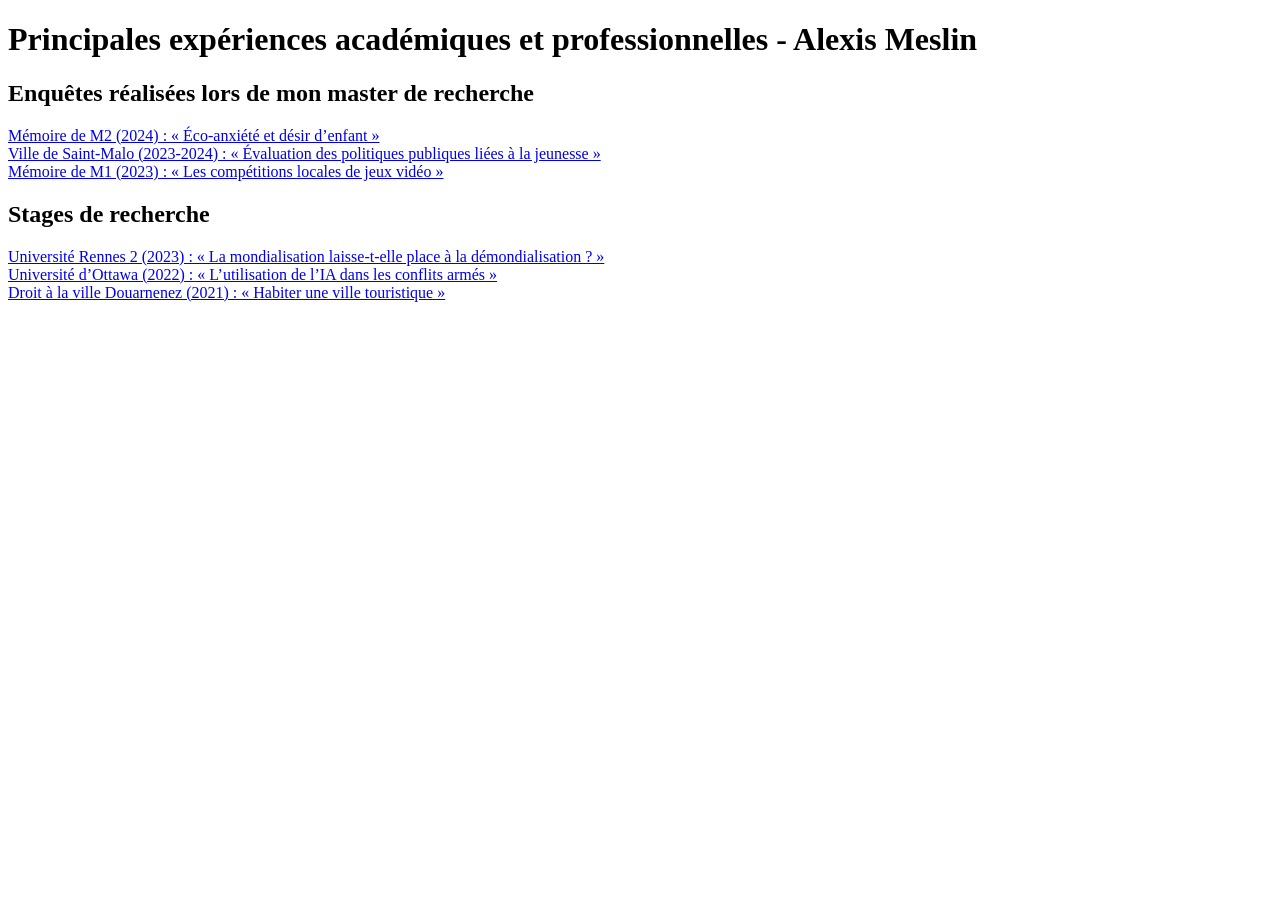
==== index.html @ bc4a0207 "Add files via upload" ====
<!DOCTYPE html><html><head><meta charset='UTF-8'><link rel='stylesheet' href='style.css'></head><body><div class='hero'><h1>Principales expériences académiques et professionnelles - Alexis Meslin</h1></div><div class='container'><div class='section'><h2>Enquêtes réalisées lors de mon master de recherche</h2><div class='card'><a href='pages/memoire-de-m2-2024-eco-anxiete-et-desir-denfant.html'>Mémoire de M2 (2024) : « Éco-anxiété et désir d’enfant »</a></div><div class='card'><a href='pages/ville-de-saint-malo-2023-2024-evaluation-des-polit.html'>Ville de Saint-Malo (2023-2024) : « Évaluation des politiques publiques liées à la jeunesse »</a></div><div class='card'><a href='pages/memoire-de-m1-2023-les-competitions-locales-de-jeu.html'>Mémoire de M1 (2023) : « Les compétitions locales de jeux vidéo »</a></div></div><div class='section'><h2>Stages de recherche</h2><div class='card'><a href='pages/universite-rennes-2-2023-la-mondialisation-laisse-.html'>Université Rennes 2 (2023) : « La mondialisation laisse-t-elle place à la démondialisation ? »</a></div><div class='card'><a href='pages/universite-dottawa-2022-lutilisation-de-lia-dans-l.html'>Université d’Ottawa (2022) : « L’utilisation de l’IA dans les conflits armés »</a></div><div class='card'><a href='pages/droit-a-la-ville-douarnenez-2021-habiter-une-ville.html'>Droit à la ville Douarnenez (2021) : « Habiter une ville touristique »</a></div></div></div></body></html>
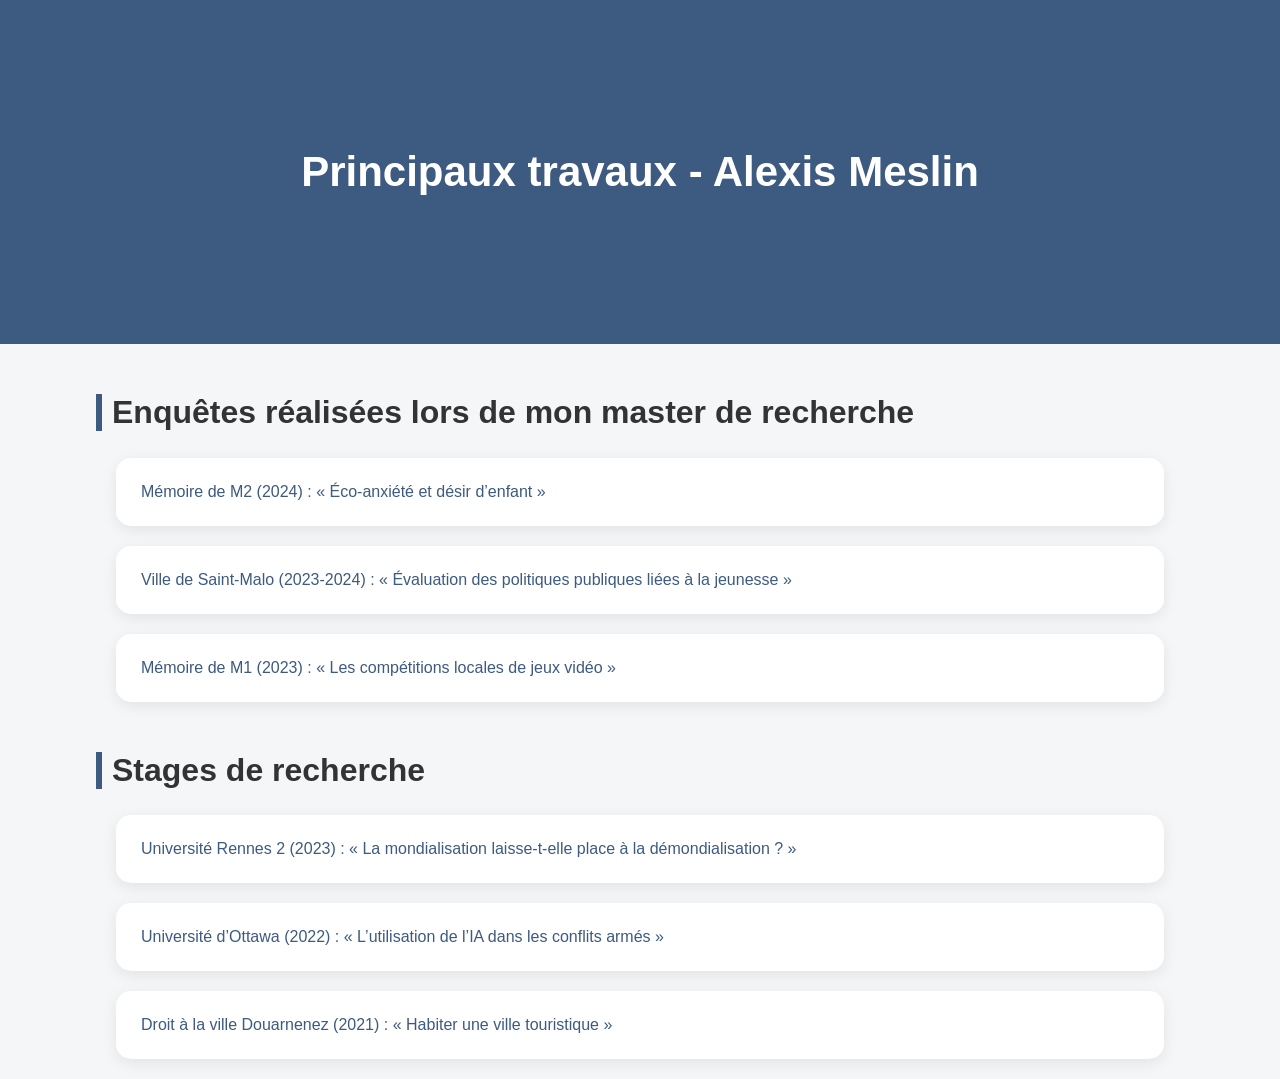
==== commit dfeea985: "validation" ====
--- a/index.html
+++ b/index.html
@@ -1 +1 @@
-<!DOCTYPE html><html><head><meta charset='UTF-8'><link rel='stylesheet' href='style.css'></head><body><div class='hero'><h1>Principales expériences académiques et professionnelles - Alexis Meslin</h1></div><div class='container'><div class='section'><h2>Enquêtes réalisées lors de mon master de recherche</h2><div class='card'><a href='pages/memoire-de-m2-2024-eco-anxiete-et-desir-denfant.html'>Mémoire de M2 (2024) : « Éco-anxiété et désir d’enfant »</a></div><div class='card'><a href='pages/ville-de-saint-malo-2023-2024-evaluation-des-polit.html'>Ville de Saint-Malo (2023-2024) : « Évaluation des politiques publiques liées à la jeunesse »</a></div><div class='card'><a href='pages/memoire-de-m1-2023-les-competitions-locales-de-jeu.html'>Mémoire de M1 (2023) : « Les compétitions locales de jeux vidéo »</a></div></div><div class='section'><h2>Stages de recherche</h2><div class='card'><a href='pages/universite-rennes-2-2023-la-mondialisation-laisse-.html'>Université Rennes 2 (2023) : « La mondialisation laisse-t-elle place à la démondialisation ? »</a></div><div class='card'><a href='pages/universite-dottawa-2022-lutilisation-de-lia-dans-l.html'>Université d’Ottawa (2022) : « L’utilisation de l’IA dans les conflits armés »</a></div><div class='card'><a href='pages/droit-a-la-ville-douarnenez-2021-habiter-une-ville.html'>Droit à la ville Douarnenez (2021) : « Habiter une ville touristique »</a></div></div></div></body></html>+<!DOCTYPE html><html><head><meta charset='UTF-8'><link rel='stylesheet' href='style.css'></head><body><div class='hero'><h1>Principaux travaux - Alexis Meslin</h1></div><div class='container'><div class='section'><h2>Enquêtes réalisées lors de mon master de recherche</h2><div class='card'><a href='pages/memoire-de-m2-2024-eco-anxiete-et-desir-denfant.html'>Mémoire de M2 (2024) : « Éco-anxiété et désir d’enfant »</a></div><div class='card'><a href='pages/ville-de-saint-malo-2023-2024-evaluation-des-polit.html'>Ville de Saint-Malo (2023-2024) : « Évaluation des politiques publiques liées à la jeunesse »</a></div><div class='card'><a href='pages/memoire-de-m1-2023-les-competitions-locales-de-jeu.html'>Mémoire de M1 (2023) : « Les compétitions locales de jeux vidéo »</a></div></div><div class='section'><h2>Stages de recherche</h2><div class='card'><a href='pages/universite-rennes-2-2023-la-mondialisation-laisse-.html'>Université Rennes 2 (2023) : « La mondialisation laisse-t-elle place à la démondialisation ? »</a></div><div class='card'><a href='pages/universite-dottawa-2022-lutilisation-de-lia-dans-l.html'>Université d’Ottawa (2022) : « L’utilisation de l’IA dans les conflits armés »</a></div><div class='card'><a href='pages/droit-a-la-ville-douarnenez-2021-habiter-une-ville.html'>Droit à la ville Douarnenez (2021) : « Habiter une ville touristique »</a></div></div></div></body></html>
--- a/style.css
+++ b/style.css
@@ -0,0 +1,7 @@
+body{font-family:Calibri,sans-serif;margin:0;background:#f4f6f8;color:#333}
+.hero{background:#3d5a80;color:white;padding:120px;text-align:center}
+.hero h1{font-size:42px}.container{width:85%;margin:auto}.section{margin-top:50px}
+.section h2{font-size:32px;border-left:6px solid #3d5a80;padding-left:10px}
+.card,.page{background:white;padding:25px;margin:20px;border-radius:15px;box-shadow:0 4px 15px rgba(0,0,0,.08)}
+.page{max-width:900px;margin:50px auto}.label{text-decoration:underline;font-size:22px;font-weight:bold}
+a{text-decoration:none;color:#3d5a80}
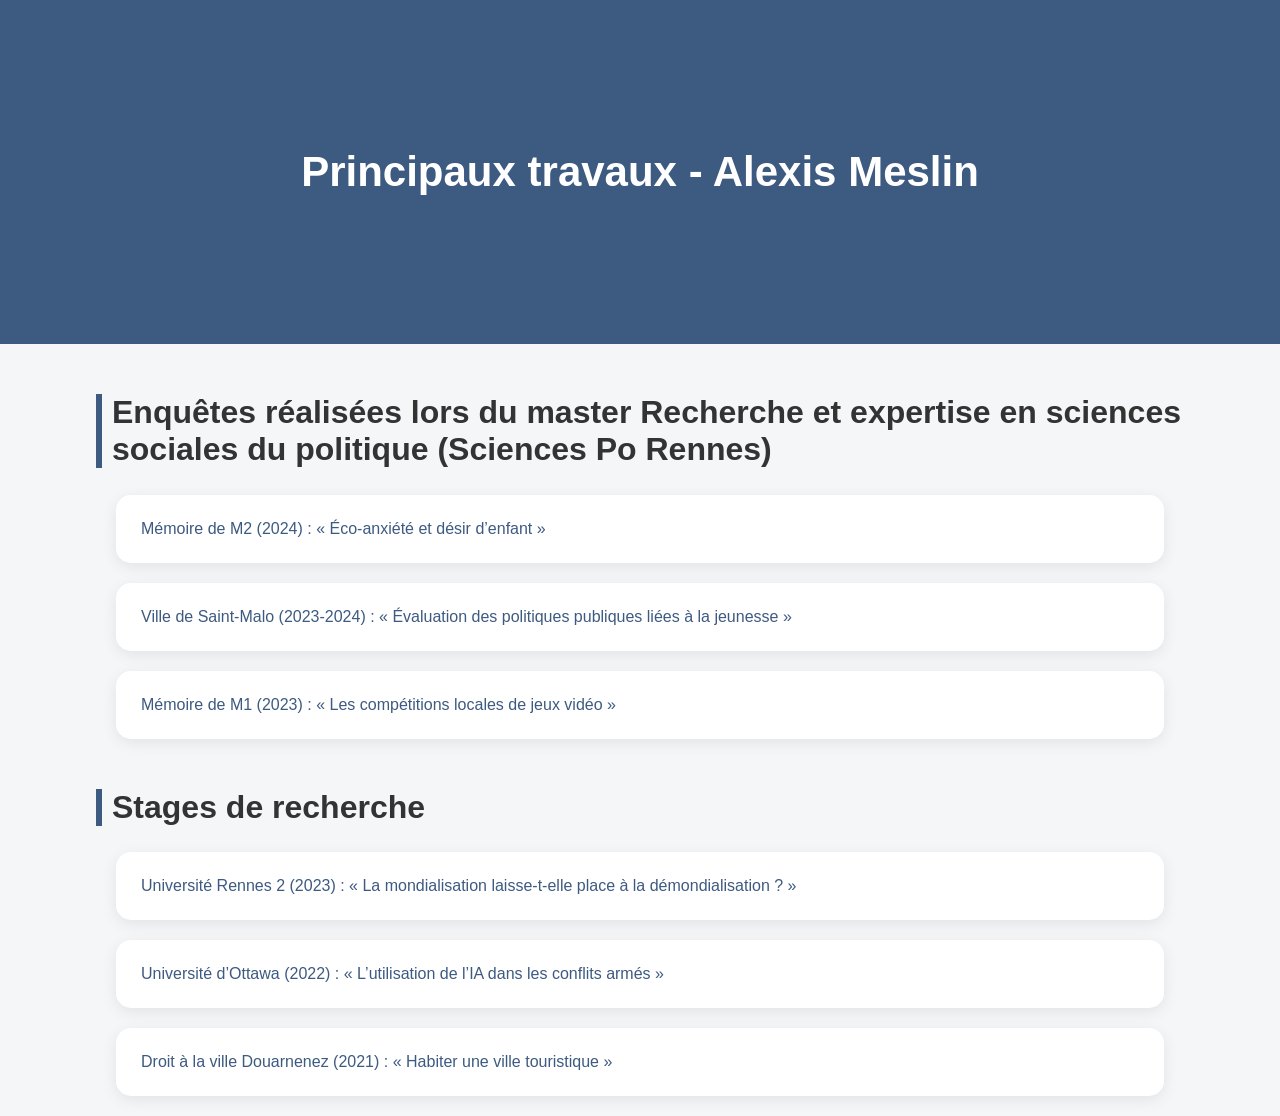
==== commit 6033df23: "enregistre" ====
--- a/index.html
+++ b/index.html
@@ -1 +1 @@
-<!DOCTYPE html><html><head><meta charset='UTF-8'><link rel='stylesheet' href='style.css'></head><body><div class='hero'><h1>Principaux travaux - Alexis Meslin</h1></div><div class='container'><div class='section'><h2>Enquêtes réalisées lors de mon master de recherche</h2><div class='card'><a href='pages/memoire-de-m2-2024-eco-anxiete-et-desir-denfant.html'>Mémoire de M2 (2024) : « Éco-anxiété et désir d’enfant »</a></div><div class='card'><a href='pages/ville-de-saint-malo-2023-2024-evaluation-des-polit.html'>Ville de Saint-Malo (2023-2024) : « Évaluation des politiques publiques liées à la jeunesse »</a></div><div class='card'><a href='pages/memoire-de-m1-2023-les-competitions-locales-de-jeu.html'>Mémoire de M1 (2023) : « Les compétitions locales de jeux vidéo »</a></div></div><div class='section'><h2>Stages de recherche</h2><div class='card'><a href='pages/universite-rennes-2-2023-la-mondialisation-laisse-.html'>Université Rennes 2 (2023) : « La mondialisation laisse-t-elle place à la démondialisation ? »</a></div><div class='card'><a href='pages/universite-dottawa-2022-lutilisation-de-lia-dans-l.html'>Université d’Ottawa (2022) : « L’utilisation de l’IA dans les conflits armés »</a></div><div class='card'><a href='pages/droit-a-la-ville-douarnenez-2021-habiter-une-ville.html'>Droit à la ville Douarnenez (2021) : « Habiter une ville touristique »</a></div></div></div></body></html>+<!DOCTYPE html><html><head><meta charset='UTF-8'><link rel='stylesheet' href='style.css'></head><body><div class='hero'><h1>Principaux travaux - Alexis Meslin</h1></div><div class='container'><div class='section'><h2>Enquêtes réalisées lors du master Recherche et expertise en sciences sociales du politique (Sciences Po Rennes)</h2><div class='card'><a href='pages/memoire-de-m2-2024-eco-anxiete-et-desir-denfant.html'>Mémoire de M2 (2024) : « Éco-anxiété et désir d’enfant »</a></div><div class='card'><a href='pages/ville-de-saint-malo-2023-2024-evaluation-des-polit.html'>Ville de Saint-Malo (2023-2024) : « Évaluation des politiques publiques liées à la jeunesse »</a></div><div class='card'><a href='pages/memoire-de-m1-2023-les-competitions-locales-de-jeu.html'>Mémoire de M1 (2023) : « Les compétitions locales de jeux vidéo »</a></div></div><div class='section'><h2>Stages de recherche</h2><div class='card'><a href='pages/universite-rennes-2-2023-la-mondialisation-laisse-.html'>Université Rennes 2 (2023) : « La mondialisation laisse-t-elle place à la démondialisation ? »</a></div><div class='card'><a href='pages/universite-dottawa-2022-lutilisation-de-lia-dans-l.html'>Université d’Ottawa (2022) : « L’utilisation de l’IA dans les conflits armés »</a></div><div class='card'><a href='pages/droit-a-la-ville-douarnenez-2021-habiter-une-ville.html'>Droit à la ville Douarnenez (2021) : « Habiter une ville touristique »</a></div></div></div></body></html>
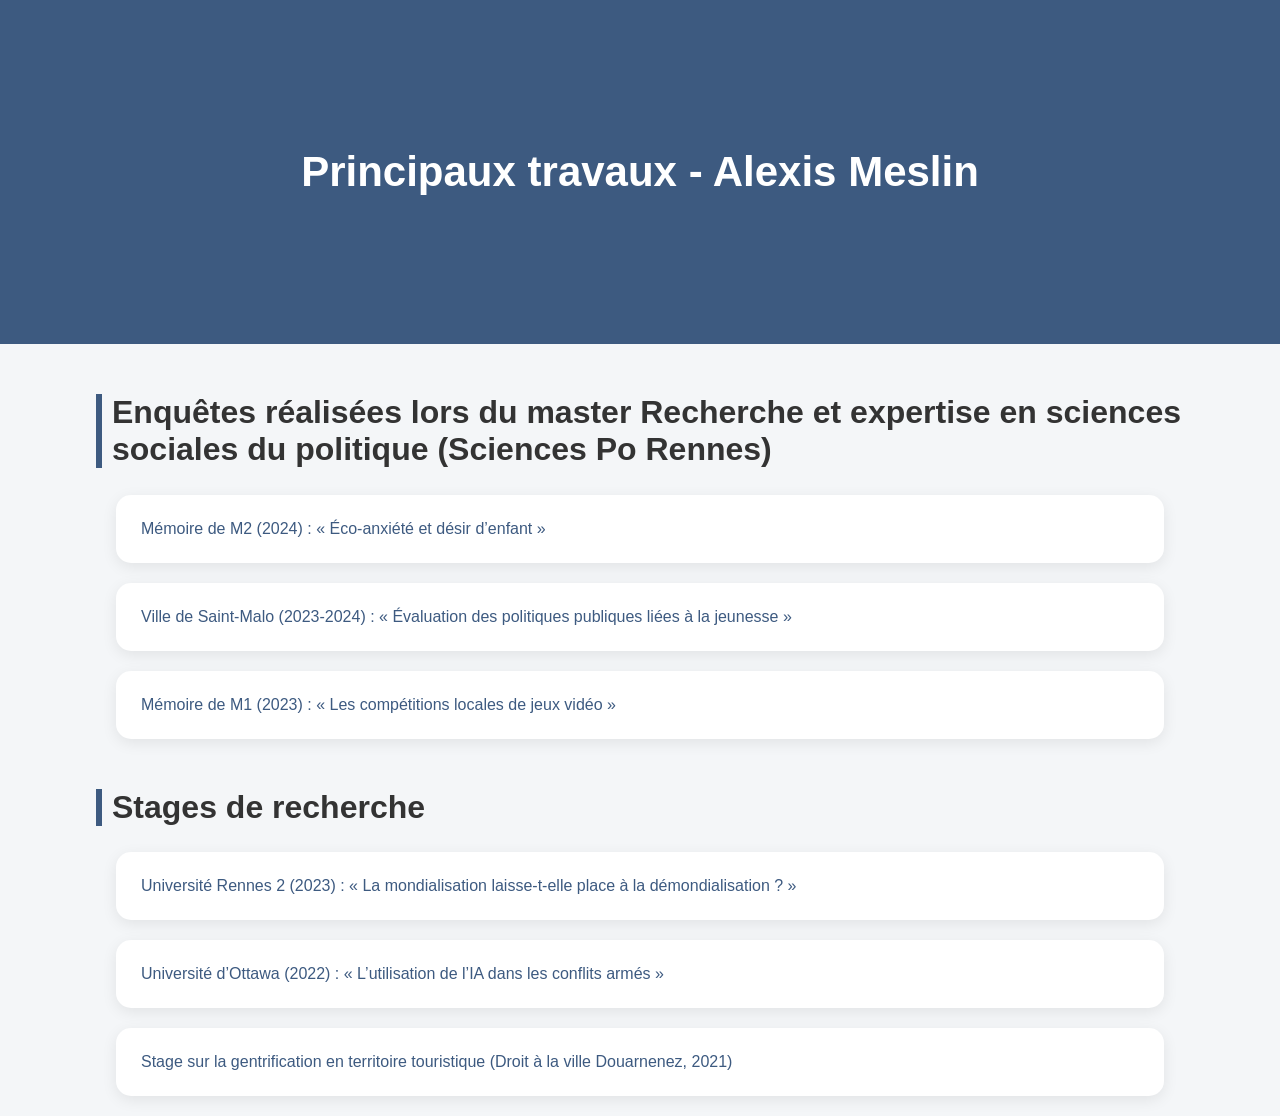
==== commit b15f1408: "hgj" ====
--- a/index.html
+++ b/index.html
@@ -1 +1 @@
-<!DOCTYPE html><html><head><meta charset='UTF-8'><link rel='stylesheet' href='style.css'></head><body><div class='hero'><h1>Principaux travaux - Alexis Meslin</h1></div><div class='container'><div class='section'><h2>Enquêtes réalisées lors du master Recherche et expertise en sciences sociales du politique (Sciences Po Rennes)</h2><div class='card'><a href='pages/memoire-de-m2-2024-eco-anxiete-et-desir-denfant.html'>Mémoire de M2 (2024) : « Éco-anxiété et désir d’enfant »</a></div><div class='card'><a href='pages/ville-de-saint-malo-2023-2024-evaluation-des-polit.html'>Ville de Saint-Malo (2023-2024) : « Évaluation des politiques publiques liées à la jeunesse »</a></div><div class='card'><a href='pages/memoire-de-m1-2023-les-competitions-locales-de-jeu.html'>Mémoire de M1 (2023) : « Les compétitions locales de jeux vidéo »</a></div></div><div class='section'><h2>Stages de recherche</h2><div class='card'><a href='pages/universite-rennes-2-2023-la-mondialisation-laisse-.html'>Université Rennes 2 (2023) : « La mondialisation laisse-t-elle place à la démondialisation ? »</a></div><div class='card'><a href='pages/universite-dottawa-2022-lutilisation-de-lia-dans-l.html'>Université d’Ottawa (2022) : « L’utilisation de l’IA dans les conflits armés »</a></div><div class='card'><a href='pages/droit-a-la-ville-douarnenez-2021-habiter-une-ville.html'>Droit à la ville Douarnenez (2021) : « Habiter une ville touristique »</a></div></div></div></body></html>+<!DOCTYPE html><html><head><meta charset='UTF-8'><link rel='stylesheet' href='style.css'></head><body><div class='hero'><h1>Principaux travaux - Alexis Meslin</h1></div><div class='container'><div class='section'><h2>Enquêtes réalisées lors du master Recherche et expertise en sciences sociales du politique (Sciences Po Rennes)</h2><div class='card'><a href='pages/memoire-de-m2-2024-eco-anxiete-et-desir-denfant.html'>Mémoire de M2 (2024) : « Éco-anxiété et désir d’enfant »</a></div><div class='card'><a href='pages/ville-de-saint-malo-2023-2024-evaluation-des-polit.html'>Ville de Saint-Malo (2023-2024) : « Évaluation des politiques publiques liées à la jeunesse »</a></div><div class='card'><a href='pages/memoire-de-m1-2023-les-competitions-locales-de-jeu.html'>Mémoire de M1 (2023) : « Les compétitions locales de jeux vidéo »</a></div></div><div class='section'><h2>Stages de recherche</h2><div class='card'><a href='pages/universite-rennes-2-2023-la-mondialisation-laisse-.html'>Université Rennes 2 (2023) : « La mondialisation laisse-t-elle place à la démondialisation ? »</a></div><div class='card'><a href='pages/universite-dottawa-2022-lutilisation-de-lia-dans-l.html'>Université d’Ottawa (2022) : « L’utilisation de l’IA dans les conflits armés »</a></div><div class='card'><a href='pages/droit-a-la-ville-douarnenez-2021-habiter-une-ville.html'>Stage sur la gentrification en territoire touristique (Droit à la ville Douarnenez, 2021)</a></div></div></div></body></html>
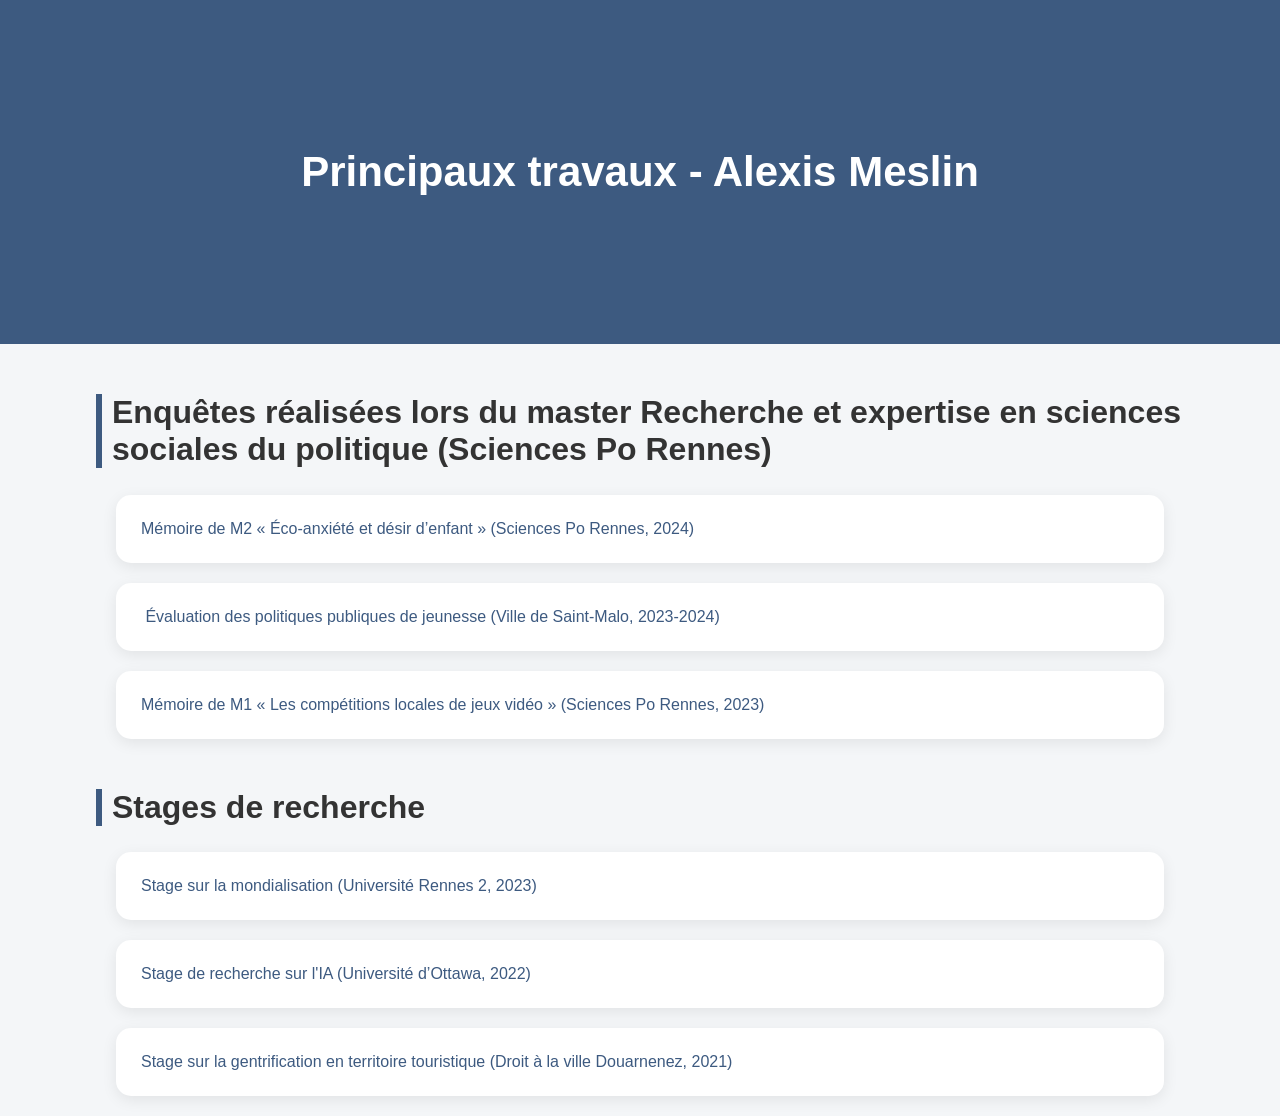
==== commit 972a74a5: "re" ====
--- a/index.html
+++ b/index.html
@@ -1 +1 @@
-<!DOCTYPE html><html><head><meta charset='UTF-8'><link rel='stylesheet' href='style.css'></head><body><div class='hero'><h1>Principaux travaux - Alexis Meslin</h1></div><div class='container'><div class='section'><h2>Enquêtes réalisées lors du master Recherche et expertise en sciences sociales du politique (Sciences Po Rennes)</h2><div class='card'><a href='pages/memoire-de-m2-2024-eco-anxiete-et-desir-denfant.html'>Mémoire de M2 (2024) : « Éco-anxiété et désir d’enfant »</a></div><div class='card'><a href='pages/ville-de-saint-malo-2023-2024-evaluation-des-polit.html'>Ville de Saint-Malo (2023-2024) : « Évaluation des politiques publiques liées à la jeunesse »</a></div><div class='card'><a href='pages/memoire-de-m1-2023-les-competitions-locales-de-jeu.html'>Mémoire de M1 (2023) : « Les compétitions locales de jeux vidéo »</a></div></div><div class='section'><h2>Stages de recherche</h2><div class='card'><a href='pages/universite-rennes-2-2023-la-mondialisation-laisse-.html'>Université Rennes 2 (2023) : « La mondialisation laisse-t-elle place à la démondialisation ? »</a></div><div class='card'><a href='pages/universite-dottawa-2022-lutilisation-de-lia-dans-l.html'>Université d’Ottawa (2022) : « L’utilisation de l’IA dans les conflits armés »</a></div><div class='card'><a href='pages/droit-a-la-ville-douarnenez-2021-habiter-une-ville.html'>Stage sur la gentrification en territoire touristique (Droit à la ville Douarnenez, 2021)</a></div></div></div></body></html>+<!DOCTYPE html><html><head><meta charset='UTF-8'><link rel='stylesheet' href='style.css'></head><body><div class='hero'><h1>Principaux travaux - Alexis Meslin</h1></div><div class='container'><div class='section'><h2>Enquêtes réalisées lors du master Recherche et expertise en sciences sociales du politique (Sciences Po Rennes)</h2><div class='card'><a href='pages/memoire-de-m2-2024-eco-anxiete-et-desir-denfant.html'> Mémoire de M2 « Éco-anxiété et désir d’enfant » (Sciences Po Rennes, 2024)</a></div><div class='card'><a href='pages/ville-de-saint-malo-2023-2024-evaluation-des-polit.html'> Évaluation des politiques publiques de jeunesse (Ville de Saint-Malo, 2023-2024)</a></div><div class='card'><a href='pages/memoire-de-m1-2023-les-competitions-locales-de-jeu.html'>Mémoire de M1 « Les compétitions locales de jeux vidéo » (Sciences Po Rennes, 2023)</a></div></div><div class='section'><h2>Stages de recherche</h2><div class='card'><a href='pages/universite-rennes-2-2023-la-mondialisation-laisse-.html'> Stage sur la mondialisation (Université Rennes 2, 2023) </a></div><div class='card'><a href='pages/universite-dottawa-2022-lutilisation-de-lia-dans-l.html'> Stage de recherche sur l'IA (Université d’Ottawa, 2022) </a></div><div class='card'><a href='pages/droit-a-la-ville-douarnenez-2021-habiter-une-ville.html'>Stage sur la gentrification en territoire touristique (Droit à la ville Douarnenez, 2021)</a></div></div></div></body></html>
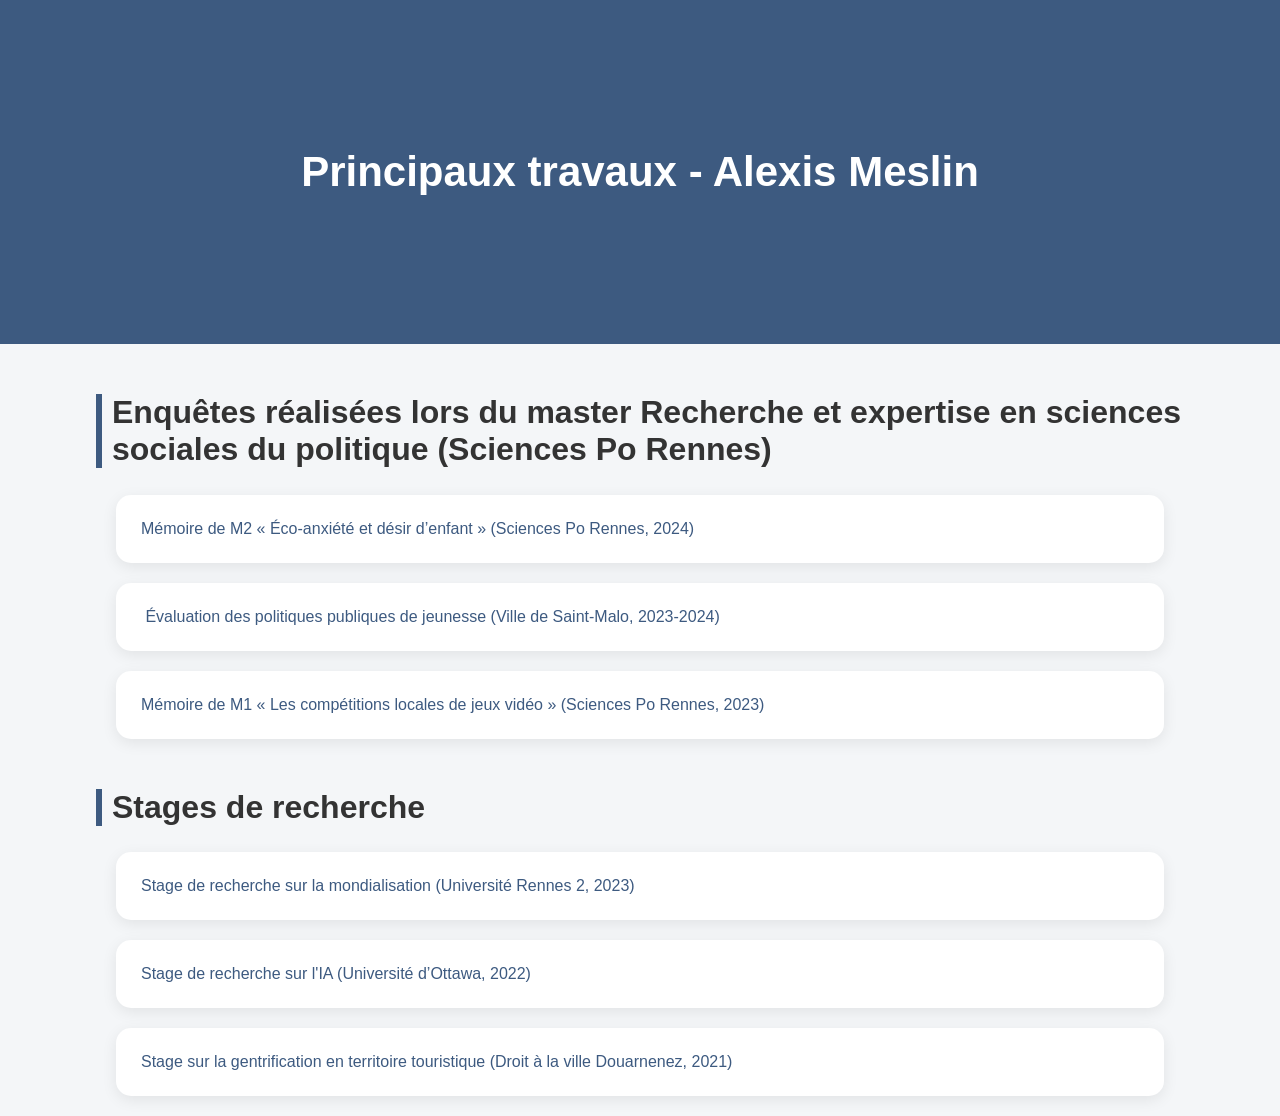
==== commit 10908174: "tre" ====
--- a/index.html
+++ b/index.html
@@ -1 +1 @@
-<!DOCTYPE html><html><head><meta charset='UTF-8'><link rel='stylesheet' href='style.css'></head><body><div class='hero'><h1>Principaux travaux - Alexis Meslin</h1></div><div class='container'><div class='section'><h2>Enquêtes réalisées lors du master Recherche et expertise en sciences sociales du politique (Sciences Po Rennes)</h2><div class='card'><a href='pages/memoire-de-m2-2024-eco-anxiete-et-desir-denfant.html'> Mémoire de M2 « Éco-anxiété et désir d’enfant » (Sciences Po Rennes, 2024)</a></div><div class='card'><a href='pages/ville-de-saint-malo-2023-2024-evaluation-des-polit.html'> Évaluation des politiques publiques de jeunesse (Ville de Saint-Malo, 2023-2024)</a></div><div class='card'><a href='pages/memoire-de-m1-2023-les-competitions-locales-de-jeu.html'>Mémoire de M1 « Les compétitions locales de jeux vidéo » (Sciences Po Rennes, 2023)</a></div></div><div class='section'><h2>Stages de recherche</h2><div class='card'><a href='pages/universite-rennes-2-2023-la-mondialisation-laisse-.html'> Stage sur la mondialisation (Université Rennes 2, 2023) </a></div><div class='card'><a href='pages/universite-dottawa-2022-lutilisation-de-lia-dans-l.html'> Stage de recherche sur l'IA (Université d’Ottawa, 2022) </a></div><div class='card'><a href='pages/droit-a-la-ville-douarnenez-2021-habiter-une-ville.html'>Stage sur la gentrification en territoire touristique (Droit à la ville Douarnenez, 2021)</a></div></div></div></body></html>+<!DOCTYPE html><html><head><meta charset='UTF-8'><link rel='stylesheet' href='style.css'></head><body><div class='hero'><h1>Principaux travaux - Alexis Meslin</h1></div><div class='container'><div class='section'><h2>Enquêtes réalisées lors du master Recherche et expertise en sciences sociales du politique (Sciences Po Rennes)</h2><div class='card'><a href='pages/memoire-de-m2-2024-eco-anxiete-et-desir-denfant.html'> Mémoire de M2 « Éco-anxiété et désir d’enfant » (Sciences Po Rennes, 2024)</a></div><div class='card'><a href='pages/ville-de-saint-malo-2023-2024-evaluation-des-polit.html'> Évaluation des politiques publiques de jeunesse (Ville de Saint-Malo, 2023-2024)</a></div><div class='card'><a href='pages/memoire-de-m1-2023-les-competitions-locales-de-jeu.html'>Mémoire de M1 « Les compétitions locales de jeux vidéo » (Sciences Po Rennes, 2023)</a></div></div><div class='section'><h2>Stages de recherche</h2><div class='card'><a href='pages/universite-rennes-2-2023-la-mondialisation-laisse-.html'> Stage de recherche sur la mondialisation (Université Rennes 2, 2023) </a></div><div class='card'><a href='pages/universite-dottawa-2022-lutilisation-de-lia-dans-l.html'> Stage de recherche sur l'IA (Université d’Ottawa, 2022) </a></div><div class='card'><a href='pages/droit-a-la-ville-douarnenez-2021-habiter-une-ville.html'>Stage sur la gentrification en territoire touristique (Droit à la ville Douarnenez, 2021)</a></div></div></div></body></html>
